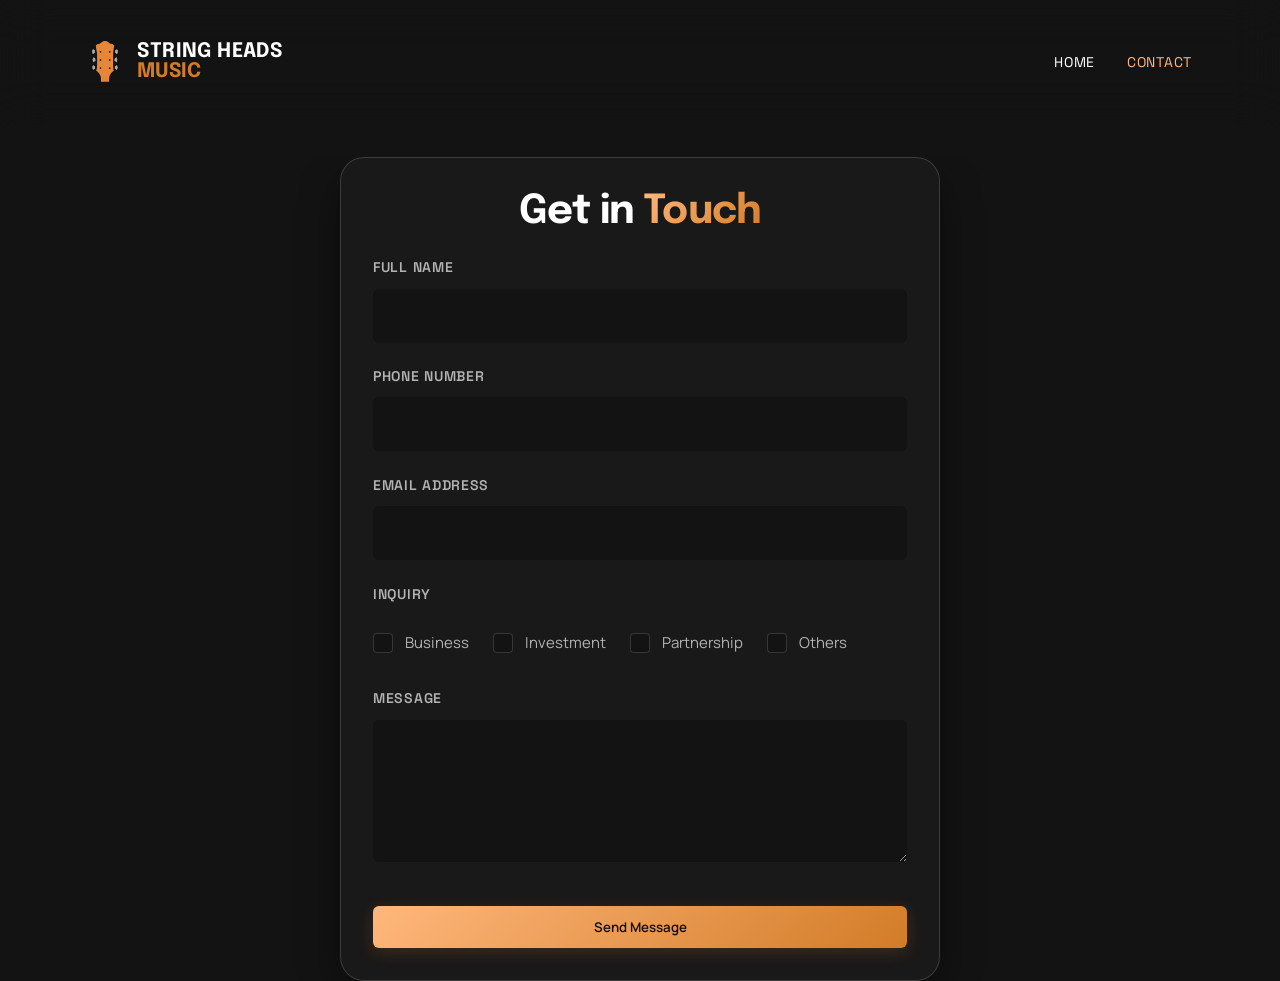
==== contact.html @ e118aaa2 "feat: implement SEO metadata, Open Graph tags, structured data, robots.txt, and sitemap.xml" ====
<!DOCTYPE html>
<html lang="en">

<head>
  <meta charset="UTF-8">
  <meta name="viewport" content="width=device-width, initial-scale=1.0">
  <title>Contact | String Heads Music - Get in Touch</title>
  <meta name="description"
    content="Contact String Heads Music for business, investment, or partnership inquiries. We are empowering the music of India through education and live projects.">
  <link rel="canonical" href="https://stringheadsmusic.com/contact">
  <link rel="icon" type="image/x-icon" href="/Logos/favicon.ico">

  <!-- Open Graph / Facebook -->
  <meta property="og:type" content="website">
  <meta property="og:url" content="https://stringheadsmusic.com/contact">
  <meta property="og:title" content="Contact | String Heads Music - Get in Touch">
  <meta property="og:description"
    content="Contact us for business, investment, or partnership inquiries. Empowering the music of India.">
  <meta property="og:image" content="https://stringheadsmusic.com/Logos/SHM.png">

  <!-- Twitter -->
  <meta property="twitter:card" content="summary_large_image">
  <meta property="twitter:url" content="https://stringheadsmusic.com/contact">
  <meta property="twitter:title" content="Contact | String Heads Music - Get in Touch">
  <meta property="twitter:description"
    content="Contact us for business, investment, or partnership inquiries. Empowering the music of India.">
  <meta property="twitter:image" content="https://stringheadsmusic.com/Logos/SHM.png">

  <link rel="preconnect" href="https://fonts.googleapis.com">
  <link rel="preconnect" href="https://fonts.gstatic.com" crossorigin>
  <link
    href="https://fonts.googleapis.com/css2?family=Epilogue:wght@400;500;600;700&family=Manrope:wght@400;500;600;700&family=Space+Grotesk:wght@400;500;600;700&display=swap"
    rel="stylesheet">

  <link rel="stylesheet" href="style.css">
</head>

<body style="overflow-y: scroll;">

  <div class="container glass-panel"
    style="background: transparent; box-shadow: none; border: none; padding-top: 1rem; padding-bottom: 1rem; position: sticky; top: 0; z-index: 100; backdrop-filter: blur(24px); -webkit-backdrop-filter: blur(24px);  border-radius: 0;">
    <nav class="animate-rhythm" style="animation-delay: 0.1s;">
      <a href="index.html" class="logo-lockup" style="text-decoration: none;">
        <img src="Logos/SHM.png" alt="String Heads Music Logo">
        <div class="logo-text">
          <span class="brand-name">STRING HEADS</span>
          <span class="brand-sub">MUSIC</span>
        </div>
      </a>

      <div class="nav-links">
        <a href="index.html">Home</a>
        <a href="contact.html" class="active">Contact</a>
      </div>
    </nav>
  </div>

  <main class="container contact-section">
    <div class="glass-panel form-container animate-rhythm"
      style="width: 100%; max-width: 600px; animation-delay: 0.2s;">
      <h1 class="display-lgc">Get in
        <span class="text-gradient">Touch</span>
      </h1>

      <form id="contactForm" class="contact-form"
        action="https://docs.google.com/forms/u/0/d/e/1FAIpQLSeBu_xuD7c17pvXbPreAvWM3FQtXnBOFFi8sOLNW39twdZTvg/formResponse"
        method="POST" target="_self">
        <div class="form-group animate-rhythm" style="animation-delay: 0.3s;">
          <label for="fullName" class="label-md">Full Name</label>
          <input type="text" id="fullName" name="entry.1364016515" required class="input-field">
        </div>

        <div class="form-group animate-rhythm" style="animation-delay: 0.4s;">
          <label for="phone" class="label-md">Phone Number</label>
          <input type="tel" id="phone" name="entry.1208534487" required class="input-field">
        </div>

        <div class="form-group animate-rhythm" style="animation-delay: 0.5s;">
          <label for="email" class="label-md">Email Address</label>
          <input type="email" id="email" name="entry.689249006" required class="input-field">
        </div>

        <div class="form-group animate-rhythm" style="animation-delay: 0.55s;">
          <label class="label-md">Inquiry</label>
          <div class="checkbox-group">
            <label class="checkbox-label">
              <input type="checkbox" name="entry.1742913900" value="Business">
              <span>Business</span>
            </label>
            <label class="checkbox-label">
              <input type="checkbox" name="entry.1742913900" value="Investment">
              <span>Investment</span>
            </label>
            <label class="checkbox-label">
              <input type="checkbox" name="entry.1742913900" value="Partnership">
              <span>Partnership</span>
            </label>
            <label class="checkbox-label">
              <input type="checkbox" name="entry.1742913900" value="Others">
              <span>Others</span>
            </label>
          </div>
        </div>

        <div class="form-group animate-rhythm" style="animation-delay: 0.6s;">
          <label for="message" class="label-md">Message</label>
          <textarea id="message" name="entry.1573950496" rows="5" required class="input-field"
            style="resize: vertical;"></textarea>
        </div>


        <div class="form-actions animate-rhythm" style="animation-delay: 0.7s; margin-top: var(--spacing-4);">
          <button type="submit" class="btn btn-primary" style="width: 100%;">Send Message</button>
        </div>
      </form>

      <!-- Success Message Holder -->
      <div id="formSuccess" class="animate-rhythm"
        style="display: none; text-align: center; margin-top: var(--spacing-4); padding: var(--spacing-4); background-color: var(--surface-container-high); border-radius: var(--radius-md); border: 1px solid var(--outline-variant); color: var(--primary);">
        <h3 class="label-md">Message Sent Successfully!</h3>
        <p class="body-lg" style="font-size: 0.875rem; margin-top: 0.5rem;">The team will get back to you shortly.</p>
      </div>
    </div>
  </main>

  <script src="script.js"></script>
</body>

</html>
---- style.css ----
:root {
  /* Colors & Surface Philosophy */
  --primary: #ffb77c;
  --primary-container: #d27c27;
  --burnt-orange: #CC7722;

  --surface: #131313;
  --surface-container-lowest: #0e0e0e;
  --surface-container-low: #131313;
  /* Guessed between lowest and regular */
  --surface-container: #201f1f;
  --surface-container-high: #2a2a2a;
  /* Guessed for tonal stacking */
  --surface-container-highest: #333333;

  --surface-dim: #0a0a0a;
  --surface-bright: #393939;

  --on-surface: #ffffff;
  --on-surface-variant: #b3b3b3;

  --outline-variant: rgba(255, 255, 255, 0.15);
  /* 15% opacity ghost border */

  /* Typography */
  --font-display: 'Epilogue', sans-serif;
  --font-body: 'Manrope', sans-serif;
  --font-label: 'Space Grotesk', sans-serif;

  /* Spacing Scale */
  --spacing-4: 1.4rem;
  --spacing-8: 2rem;
  --spacing-12: 4rem;
  --spacing-16: 5.5rem;

  /* Radii */
  --radius-md: 0.375rem;
  --radius-lg: 1rem;
  --radius-xl: 1.5rem;

  /* Elevations & Shadows */
  --shadow-ambient: 0 20px 40px rgba(0, 0, 0, 0.4);
}

* {
  box-sizing: border-box;
  margin: 0;
  padding: 0;
}

body {
  font-family: var(--font-body);
  background-color: var(--surface);
  color: var(--on-surface);
  line-height: 1.6;
  overflow: hidden;
  min-height: 100vh;
}

/* Typography Classes */
.display-lg {
  font-family: var(--font-display);
  font-size: 3.5rem;
  letter-spacing: -0.02em;
  font-weight: 700;
  line-height: 1.1;
}

.display-lgc {
  font-family: var(--font-display);
  font-size: 2.5rem;
  letter-spacing: -0.02em;
  font-weight: 700;
  line-height: 1.1;
  margin-bottom: var(--spacing-4);
  text-align: center;
}

.body-lg {
  font-family: var(--font-body);
  font-size: 1rem;
  font-weight: 400;
  color: var(--on-surface-variant);
}

.label-md {
  font-family: var(--font-label);
  font-size: 0.875rem;
  text-transform: uppercase;
  letter-spacing: 0.05em;
  font-weight: 600;
}

/* Gradient text utility */
.text-gradient {
  background: linear-gradient(135deg, var(--primary), var(--primary-container));
  -webkit-background-clip: text;
  -webkit-text-fill-color: transparent;
  background-clip: text;
}

/* Buttons */
.btn {
  display: inline-flex;
  align-items: center;
  justify-content: center;
  padding: 0.75rem 2rem;
  border-radius: var(--radius-md);
  font-family: var(--font-body);
  font-weight: 600;
  cursor: pointer;
  transition: transform 0.3s ease, box-shadow 0.3s ease, filter 0.3s ease;
  border: none;
  text-decoration: none;
}

.btn-primary {
  background: linear-gradient(135deg, var(--primary), var(--primary-container));
  color: var(--surface-container-lowest);
  box-shadow: 0 4px 15px rgba(210, 124, 39, 0.2);
}

.btn-primary:hover {
  transform: translateY(-2px);
  box-shadow: 0 8px 25px rgba(210, 124, 39, 0.4);
  filter: brightness(1.1);
}

.btn-secondary {
  background-color: var(--surface-bright);
  color: var(--on-surface);
}

.btn-secondary:hover {
  transform: translateY(-2px);
  background-color: var(--surface-container-highest);
}

.btn-tertiary {
  background: transparent;
  color: var(--primary);
  font-family: var(--font-label);
  font-size: 0.875rem;
  padding: 0;
  position: relative;
}

.btn-tertiary::after {
  content: '';
  position: absolute;
  bottom: -4px;
  left: 0;
  width: 100%;
  height: 1px;
  background-color: var(--primary);
  transform: scaleX(0);
  transform-origin: right;
  transition: transform 0.3s ease;
}

.btn-tertiary:hover::after {
  transform: scaleX(1);
  transform-origin: left;
}

/* Layout Utilities */
.container {
  margin: 0 auto;
}

/* .container {
  max-width: 1400px;
  margin: 0 auto;
  padding: var(--spacing-4) var(--spacing-8);
} */


/* Glassmorphism */
.glass-panel {
  background: rgba(32, 31, 31, 0.6);
  /* surface_container at 60% */
  backdrop-filter: blur(24px);
  -webkit-backdrop-filter: blur(24px);
  box-shadow: var(--shadow-ambient);
  border-radius: var(--radius-xl);
  /* The "Ghost Border" Fallback */
  border: 1px solid var(--outline-variant);
}

/* Rhythmic Fade Animations */
.animate-rhythm {
  opacity: 0;
  transform: translateY(10px);
  animation: rhythmicFadeIn 0.8s cubic-bezier(0.2, 0.8, 0.2, 1) forwards;
}

@keyframes rhythmicFadeIn {
  to {
    opacity: 1;
    transform: translateY(0);
  }
}

/* Navigation */
nav {
  display: flex;
  justify-content: space-between;
  align-items: center;
  padding: var(--spacing-4) var(--spacing-16);
}

.logo-lockup {
  display: flex;
  align-items: center;
  gap: 1rem;
}

.logo-lockup img {
  height: 48px;
}

.logo-text {
  display: flex;
  flex-direction: column;
}

.logo-text .brand-name {
  font-family: var(--font-display);
  font-size: 1.25rem;
  font-weight: 700;
  color: #ffffff;
  line-height: 1;
  letter-spacing: 0.02em;
}

.logo-text .brand-sub {
  font-family: var(--font-display);
  font-size: 1.25rem;
  font-weight: 700;
  line-height: 1;
  color: var(--primary-container);
}

.nav-links {
  display: flex;
  gap: var(--spacing-8);
  align-items: center;
}

.nav-links a {
  color: var(--on-surface);
  text-decoration: none;
  font-family: var(--font-label);
  font-size: 0.875rem;
  text-transform: uppercase;
  letter-spacing: 0.05em;
  transition: color 0.3s ease;
}

.nav-links a:hover,
.nav-links a.active {
  color: var(--primary);
}

/* Home Page Specifics */
.hero-section {
  display: grid;
  grid-template-columns: 1fr 1fr;
  min-height: calc(100vh - 120px);
  align-items: center;
}



.hero-content {
  display: flex;
  flex-direction: column;
  gap: var(--spacing-4);
  max-width: 600px;
  margin-left: var(--spacing-16);
}

.hero-label {
  display: inline-block;
  padding: 0.5rem 1.5rem;
  border-radius: var(--radius-xl);
  background-color: var(--surface-container-low);
  border: 1px solid var(--outline-variant);
  color: var(--on-surface-variant);
  width: fit-content;
}

.hero-title {
  font-size: 4.5rem;
  /* Larger than default display-lg for hero */
  line-height: 1.05;
}

.hero-desc {
  font-size: 1.125rem;
  color: var(--on-surface-variant);
  max-width: 80%;
}

.hero-actions {
  display: flex;
  gap: var(--spacing-4);
}

/* Figma-Based Auto Layout (Flexbox) Logo Grid */
.hero-grid {
  display: grid;
  grid-template-columns: repeat(5, 200px);
  grid-template-rows: repeat(5, 200px);
  gap: 20px;
  justify-content: center;
  align-content: center;
  /* Rotate the whole grid by 45 degrees */
  transform: rotate(45deg) scale(.9);
  transform-origin: center center;
  position: absolute;
  right: -200px;
  /* Offset to the right to create the edge crop effect */
  bottom: -180px;
  /* Offset downwards for the bottom crop */
}

.rotated-line {
  display: contents;
  /* Grid items will ignore this wrapper and align directly to .hero-grid */
}

.grid-item {
  width: 200px;
  height: 200px;
  background: rgba(32, 31, 31, 0.4);
  backdrop-filter: blur(24px);
  -webkit-backdrop-filter: blur(24px);
  border-radius: 13.63px;
  border: 1px solid var(--outline-variant);
  box-shadow: var(--shadow-ambient);
  display: flex;
  justify-content: center;
  align-items: center;
  transition: transform 0.4s cubic-bezier(0.2, 0.8, 0.2, 1), background 0.4s ease;
  overflow: hidden;
}

.grid-item-visible {
  width: 200px;
  height: 200px;
  background: rgba(32, 31, 31, 0.4);
  backdrop-filter: blur(24px);
  -webkit-backdrop-filter: blur(24px);
  border-radius: 13.63px;
  border: 1px solid var(--outline-variant);
  box-shadow: var(--shadow-ambient);
  display: flex;
  justify-content: center;
  align-items: center;
  overflow: hidden;
}

.grid-item-invisible {
  visibility: hidden;
  width: 200px;
  height: 200px;
  display: flex;
  justify-content: center;
  align-items: center;
  overflow: hidden;
}

.grid-item:hover {
  background: rgba(255, 183, 124, 0.1);
  transform: scale(1.02);
  z-index: 10;
}

.grid-item img {
  transform: rotate(-45deg);
  width: 60%;
  height: 60%;
  object-fit: contain;
  transition: transform 0.4s ease;
}

.grid-item:hover img {
  transform: rotate(-45deg) scale(1.1);
}

.grid-crop-wrapper {
  position: relative;
  width: 100%;
  height: 100%;
  max-height: 800px;
  /*overflow: hidden;*/
  overflow-x: hidden;
  overflow-y: hidden;
  display: flex;
  justify-content: flex-end;
  align-items: center;
}

/* Forms */
.contact-section {
  overflow: scroll;
  display: flex;
  justify-content: center;
  align-items: center;
  min-height: calc(100vh - 120px);
  margin-top: var(--spacing-8);
}

.contact-form {
  display: flex;
  flex-direction: column;
  gap: var(--spacing-4);
}

.form-container {
  padding: var(--spacing-8);
}

.form-group {
  display: flex;
  flex-direction: column;
  gap: 0.5rem;
}

.form-group label {
  color: var(--on-surface-variant);
  margin-bottom: 2px;
}

.input-field {
  background-color: var(--surface-container-low);
  border: none;
  /* explicitly no bottom border per guidelines */
  border-radius: var(--radius-md);
  padding: 1rem;
  color: var(--on-surface);
  font-family: var(--font-body);
  font-size: 1rem;
  transition: all 0.3s ease;
  outline: none;
  box-shadow: none;
}

.input-field:focus {
  background-color: var(--surface-container-high);
  box-shadow: 0 0 2px var(--primary);
  /* subtle primary glow */
}

.input-field::placeholder {
  color: var(--on-surface-variant);
  opacity: 0.5;
}

/* Custom Checkbox Group Styling */
.checkbox-group {
  display: flex;
  flex-wrap: wrap;
  gap: 1.5rem;
  margin-top: 0.5rem;
  padding: 0.5rem 0;
}

.checkbox-label {
  display: flex;
  align-items: center;
  gap: 0.75rem;
  cursor: pointer;
  transition: opacity 0.3s ease;
  user-select: none;
}

.checkbox-label:hover {
  opacity: 0.8;
}

/* Custom Checkbox Appearance */
.checkbox-label input[type="checkbox"] {
  appearance: none;
  -webkit-appearance: none;
  width: 20px;
  height: 20px;
  background-color: var(--surface-container-low);
  border: 1px solid var(--outline-variant);
  border-radius: 4px;
  position: relative;
  cursor: pointer;
  transition: all 0.3s cubic-bezier(0.2, 0.8, 0.2, 1);
  flex-shrink: 0;
}

.checkbox-label input[type="checkbox"]:checked {
  background-color: var(--primary);
  border-color: var(--primary);
  box-shadow: 0 0 10px rgba(255, 183, 124, 0.3);
}

.checkbox-label input[type="checkbox"]:checked::after {
  content: '';
  position: absolute;
  left: 6px;
  top: 2px;
  width: 6px;
  height: 11px;
  border: solid var(--surface-container-lowest);
  border-width: 0 2px 2px 0;
  transform: rotate(45deg);
}

.checkbox-label span {
  font-family: var(--font-body);
  font-size: 0.9375rem;
  color: var(--on-surface-variant);
  transition: color 0.3s ease;
}

.checkbox-label input[type="checkbox"]:checked+span {
  color: var(--on-surface);
}

/* Validation styling */
.checkbox-group.invalid {
  border: 1px solid rgba(255, 0, 0, 0.3);
  padding: 0.5rem;
  border-radius: var(--radius-md);
  background: rgba(255, 0, 0, 0.05);
}


@media (max-width: 1200px) {
  body {
    overflow-y: auto;
  }

  .hero-section {
    display: grid;
    grid-template-columns: 1fr;
    grid-template-rows: auto 1fr;
    row-gap: 0;
    min-height: calc(100vh - 120px);
    align-items: flex-start;
  }

  .hero-content {
    margin: var(--spacing-8);
    margin-bottom: -100px;
    /* Fully compensates for the 0.7 scale phantom space */
    max-width: none;
    width: 100%;
    transform: scale(0.9);
    transform-origin: left top;
    z-index: 2;
  }

  .hero-desc {
    max-width: none;
  }

  /* .hero-title {
    font-size: 4rem;
  } */


  /*Grid Properties*/
  .grid-crop-wrapper {
    height: 420px;
    overflow: hidden;
    align-self: flex-end;
  }

  .hero-grid {
    transform: rotate(45deg) scale(.6);
    right: -300px;
    bottom: -300px;
  }


  nav {
    padding: var(--spacing-4) var(--spacing-8);
  }

  .logo-lockup {
    transform: scale(0.7);
    transform-origin: left center;
  }
}

@media (max-width: 800px) {
  .contact-section {
    align-items: flex-start;
    transform: scale(.9);
    margin-top: -30px;
  }

  .display-lgc {
    font-size: 2rem;
  }
}


@media (max-width: 500px) {
  body {
    overflow-y: auto;
  }

  nav {
    padding: 0 var(--spacing-4);
  }

  .logo-lockup {
    transform: scale(0.6);
    transform-origin: left center;
  }


  .hero-section {
    display: grid;
    grid-template-columns: 1fr;
    grid-template-rows: auto 1fr;
    row-gap: 0;
    min-height: calc(100vh - 80px);
    align-items: flex-start;
  }

  .hero-content {
    margin: var(--spacing-8);
    margin-bottom: -100px;
    /* Fully compensates for the 0.7 scale phantom space */
    max-width: none;
    width: 120%;
    transform: scale(0.7);
    transform-origin: left top;
    z-index: 2;
  }

  .hero-desc {
    max-width: none;
  }

  .hero-title {
    font-size: 4rem;
  }


  /*Grid Properties*/
  .grid-crop-wrapper {
    height: 380px;
    overflow: hidden;
    align-self: flex-end;
  }

  .hero-grid {
    transform: rotate(45deg) scale(.5);
    right: -340px;
    bottom: -340px;
  }


  .form-container {
    padding: var(--spacing-8) 16px;
  }
}
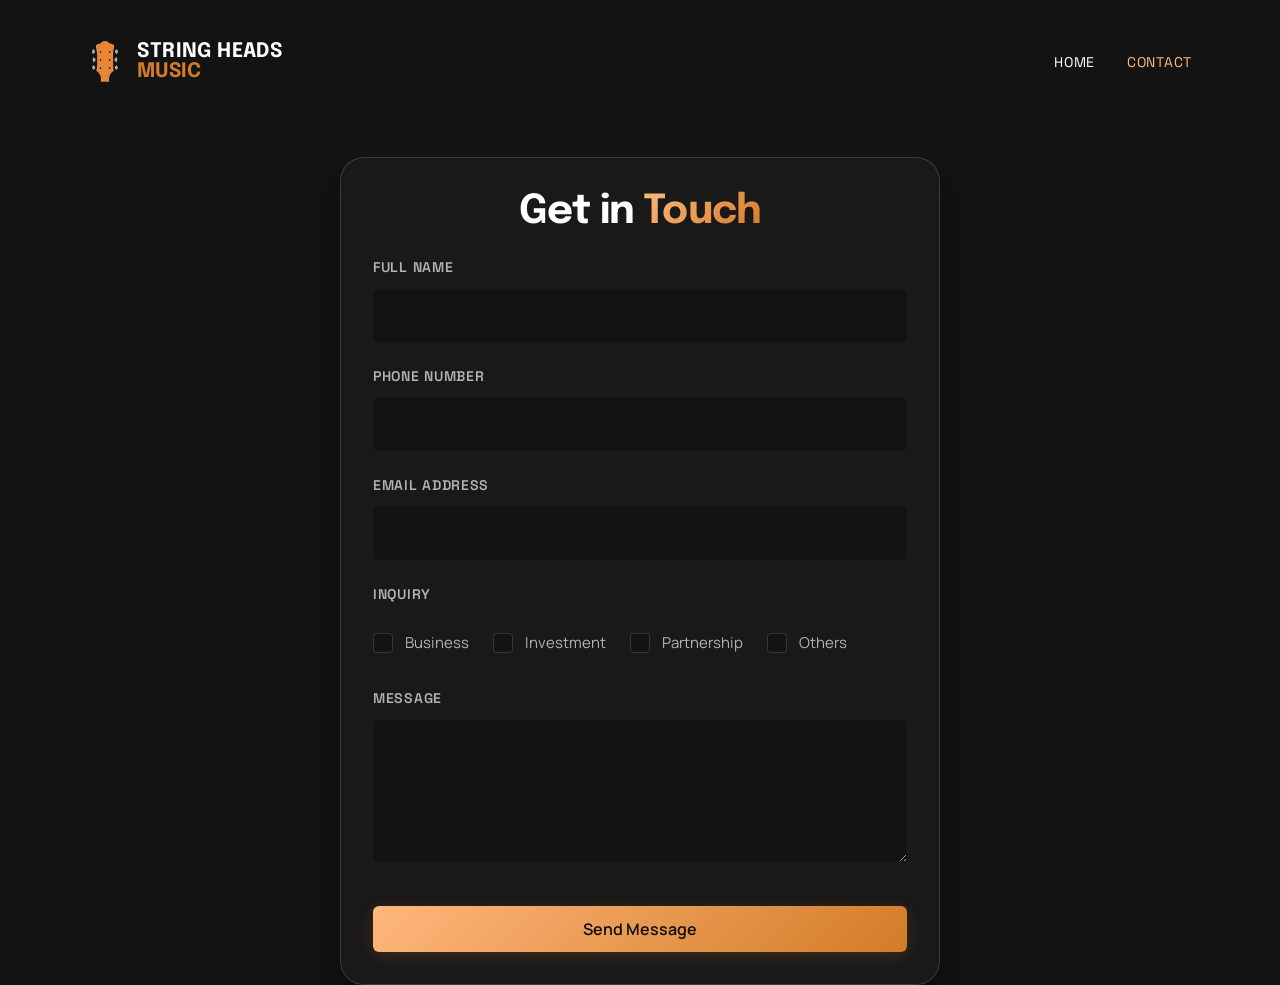
==== commit 5d619af6: "style: increase font size of contact form submit button" ====
--- a/contact.html
+++ b/contact.html
@@ -110,7 +110,7 @@
 
 
         <div class="form-actions animate-rhythm" style="animation-delay: 0.7s; margin-top: var(--spacing-4);">
-          <button type="submit" class="btn btn-primary" style="width: 100%;">Send Message</button>
+          <button type="submit" class="btn btn-primary" style="width: 100%; font-size: 1rem;">Send Message</button>
         </div>
       </form>
 
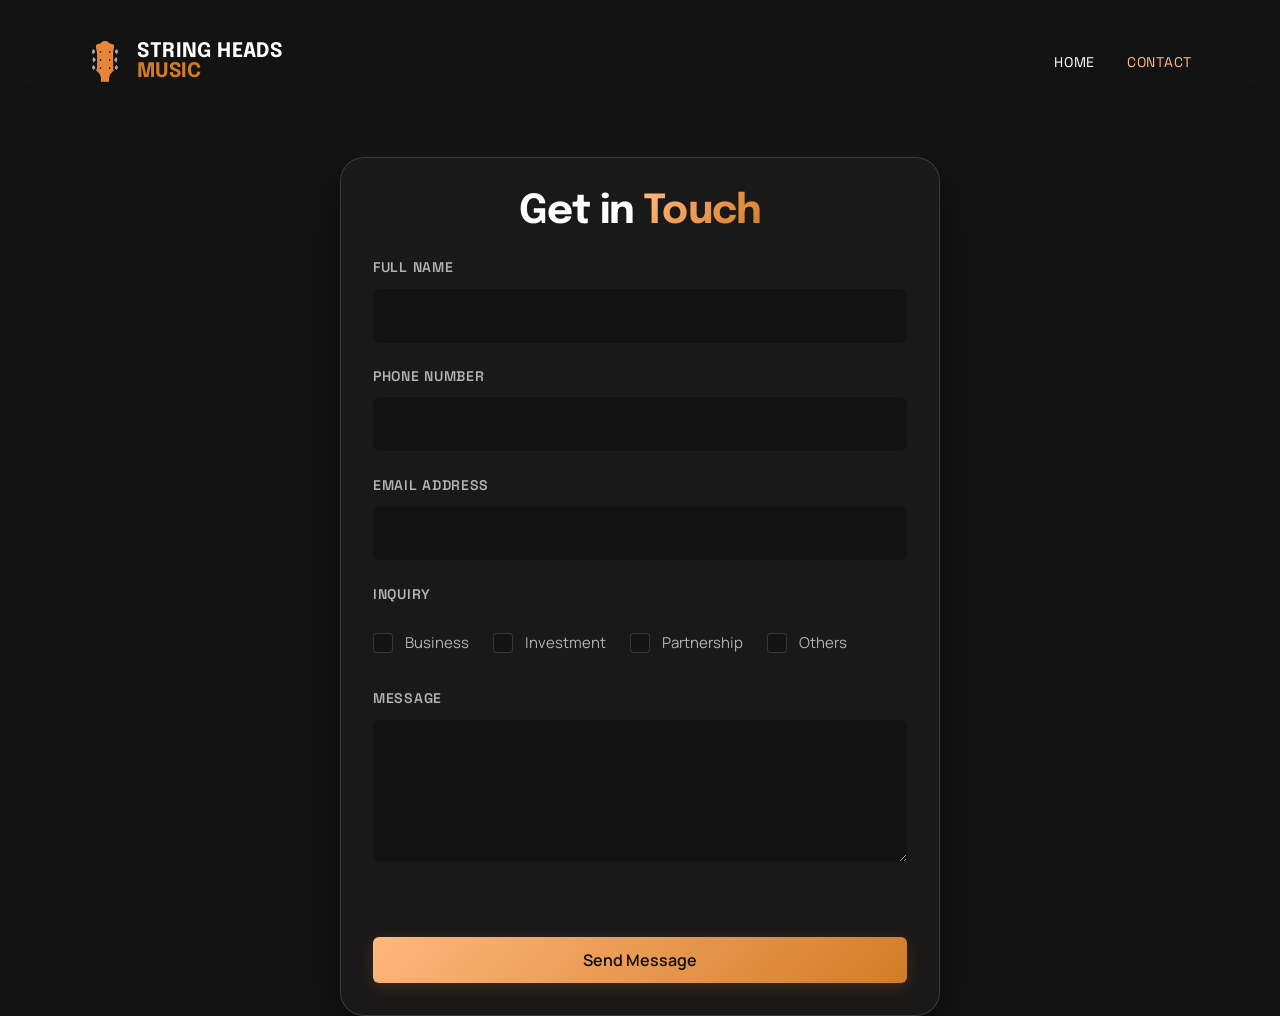
==== commit 905dce14: "feat: integrate Cloudflare Turnstile for contact form spam protection" ====
--- a/contact.html
+++ b/contact.html
@@ -33,6 +33,9 @@
     rel="stylesheet">
 
   <link rel="stylesheet" href="style.css">
+  
+  <!-- Cloudflare Turnstile -->
+  <script src="https://challenges.cloudflare.com/turnstile/v0/api.js" async defer></script>
 </head>
 
 <body style="overflow-y: scroll;">
@@ -40,7 +43,7 @@
   <div class="container glass-panel"
     style="background: transparent; box-shadow: none; border: none; padding-top: 1rem; padding-bottom: 1rem; position: sticky; top: 0; z-index: 100; backdrop-filter: blur(24px); -webkit-backdrop-filter: blur(24px);  border-radius: 0;">
     <nav class="animate-rhythm" style="animation-delay: 0.1s;">
-      <a href="index.html" class="logo-lockup" style="text-decoration: none;">
+      <a href="./" class="logo-lockup" style="text-decoration: none;">
         <img src="Logos/SHM.png" alt="String Heads Music Logo">
         <div class="logo-text">
           <span class="brand-name">STRING HEADS</span>
@@ -49,8 +52,8 @@
       </a>
 
       <div class="nav-links">
-        <a href="index.html">Home</a>
-        <a href="contact.html" class="active">Contact</a>
+        <a href="./">Home</a>
+        <a href="./contact" class="active">Contact</a>
       </div>
     </nav>
   </div>
@@ -65,6 +68,13 @@
       <form id="contactForm" class="contact-form"
         action="https://docs.google.com/forms/u/0/d/e/1FAIpQLSeBu_xuD7c17pvXbPreAvWM3FQtXnBOFFi8sOLNW39twdZTvg/formResponse"
         method="POST" target="_self">
+
+
+        <div
+          style="opacity: 0; position: absolute; top: 0; left: 0; height: 0; width: 0; z-index: -1; overflow: hidden;">
+          <label for="website_url">Website URL</label>
+          <input type="text" id="website_url" name="website_url" tabindex="-1" autocomplete="off">
+        </div>
         <div class="form-group animate-rhythm" style="animation-delay: 0.3s;">
           <label for="fullName" class="label-md">Full Name</label>
           <input type="text" id="fullName" name="entry.1364016515" required class="input-field">
@@ -108,6 +118,10 @@
             style="resize: vertical;"></textarea>
         </div>
 
+        <!-- Cloudflare Turnstile Widget -->
+        <div class="form-group animate-rhythm" style="animation-delay: 0.65s; margin-top: 0.5rem;">
+          <div class="cf-turnstile" data-sitekey="0x4AAAAAADAA-8gfyul5PMZF" data-theme="dark"></div>
+        </div>
 
         <div class="form-actions animate-rhythm" style="animation-delay: 0.7s; margin-top: var(--spacing-4);">
           <button type="submit" class="btn btn-primary" style="width: 100%; font-size: 1rem;">Send Message</button>
